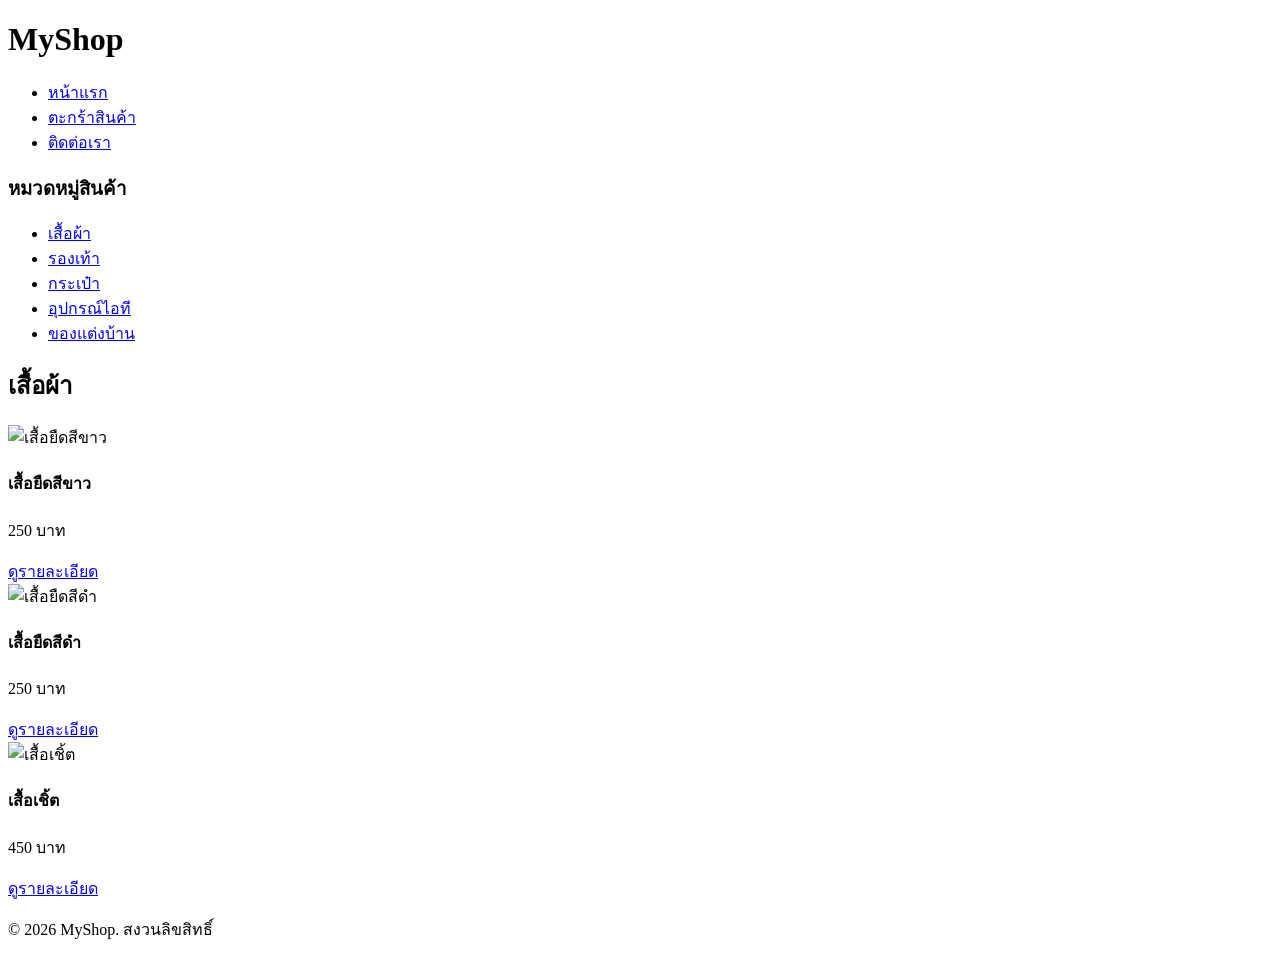
==== งานเขียนเว็บขายของ/cart.html @ 63485786 "Add files via upload" ====
<!DOCTYPE html>
<html lang="th">
<head>
  <meta charset="UTF-8">
  <title>ร้านค้าออนไลน์ - หน้าแรก</title>
  <link rel="stylesheet" href="css/style.css">
</head>
<body>

  <header class="site-header">
    <h1>MyShop</h1>
  </header>

  <nav class="top-menu">
    <ul>
      <li><a href="index.html">หน้าแรก</a></li>
      <li><a href="cart.html">ตะกร้าสินค้า</a></li>
      <li><a href="contact.html">ติดต่อเรา</a></li>
    </ul>
  </nav>

  <div class="wrapper">
    <aside class="side-menu">
      <h3>หมวดหมู่สินค้า</h3>
      <ul>
        <li><a href="#clothes">เสื้อผ้า</a></li>
        <li><a href="#shoes">รองเท้า</a></li>
        <li><a href="#bags">กระเป๋า</a></li>
        <li><a href="#it">อุปกรณ์ไอที</a></li>
        <li><a href="#home">ของแต่งบ้าน</a></li>
      </ul>
    </aside>

    <main class="content">

      <section id="clothes" class="category">
        <h2>เสื้อผ้า</h2>

        <div class="product-card">
          <img src="images/shirt1.jpg" alt="เสื้อยืดสีขาว">
          <h4>เสื้อยืดสีขาว</h4>
          <p class="price">250 บาท</p>
          <a href="product-detail-1.html" class="btn-detail">ดูรายละเอียด</a>
        </div>

        <div class="product-card">
          <img src="images/shirt2.jpg" alt="เสื้อยืดสีดำ">
          <h4>เสื้อยืดสีดำ</h4>
          <p class="price">250 บาท</p>
          <a href="product-detail-2.html" class="btn-detail">ดูรายละเอียด</a>
        </div>

        <div class="product-card">
          <img src="images/shirt3.jpg" alt="เสื้อเชิ้ต">
          <h4>เสื้อเชิ้ต</h4>
          <p class="price">450 บาท</p>
          <a href="product-detail-3.html" class="btn-detail">ดูรายละเอียด</a>
        </div>

        <div class="clearfix"></div>
      </section>

      <!-- ทำซ้ำ <section> แบบเดียวกันสำหรับ shoes, bags, it, home -->

    </main>
  </div>

  <footer class="site-footer">
    <p>&copy; 2026 MyShop. สงวนลิขสิทธิ์</p>
  </footer>

</body>
</html>
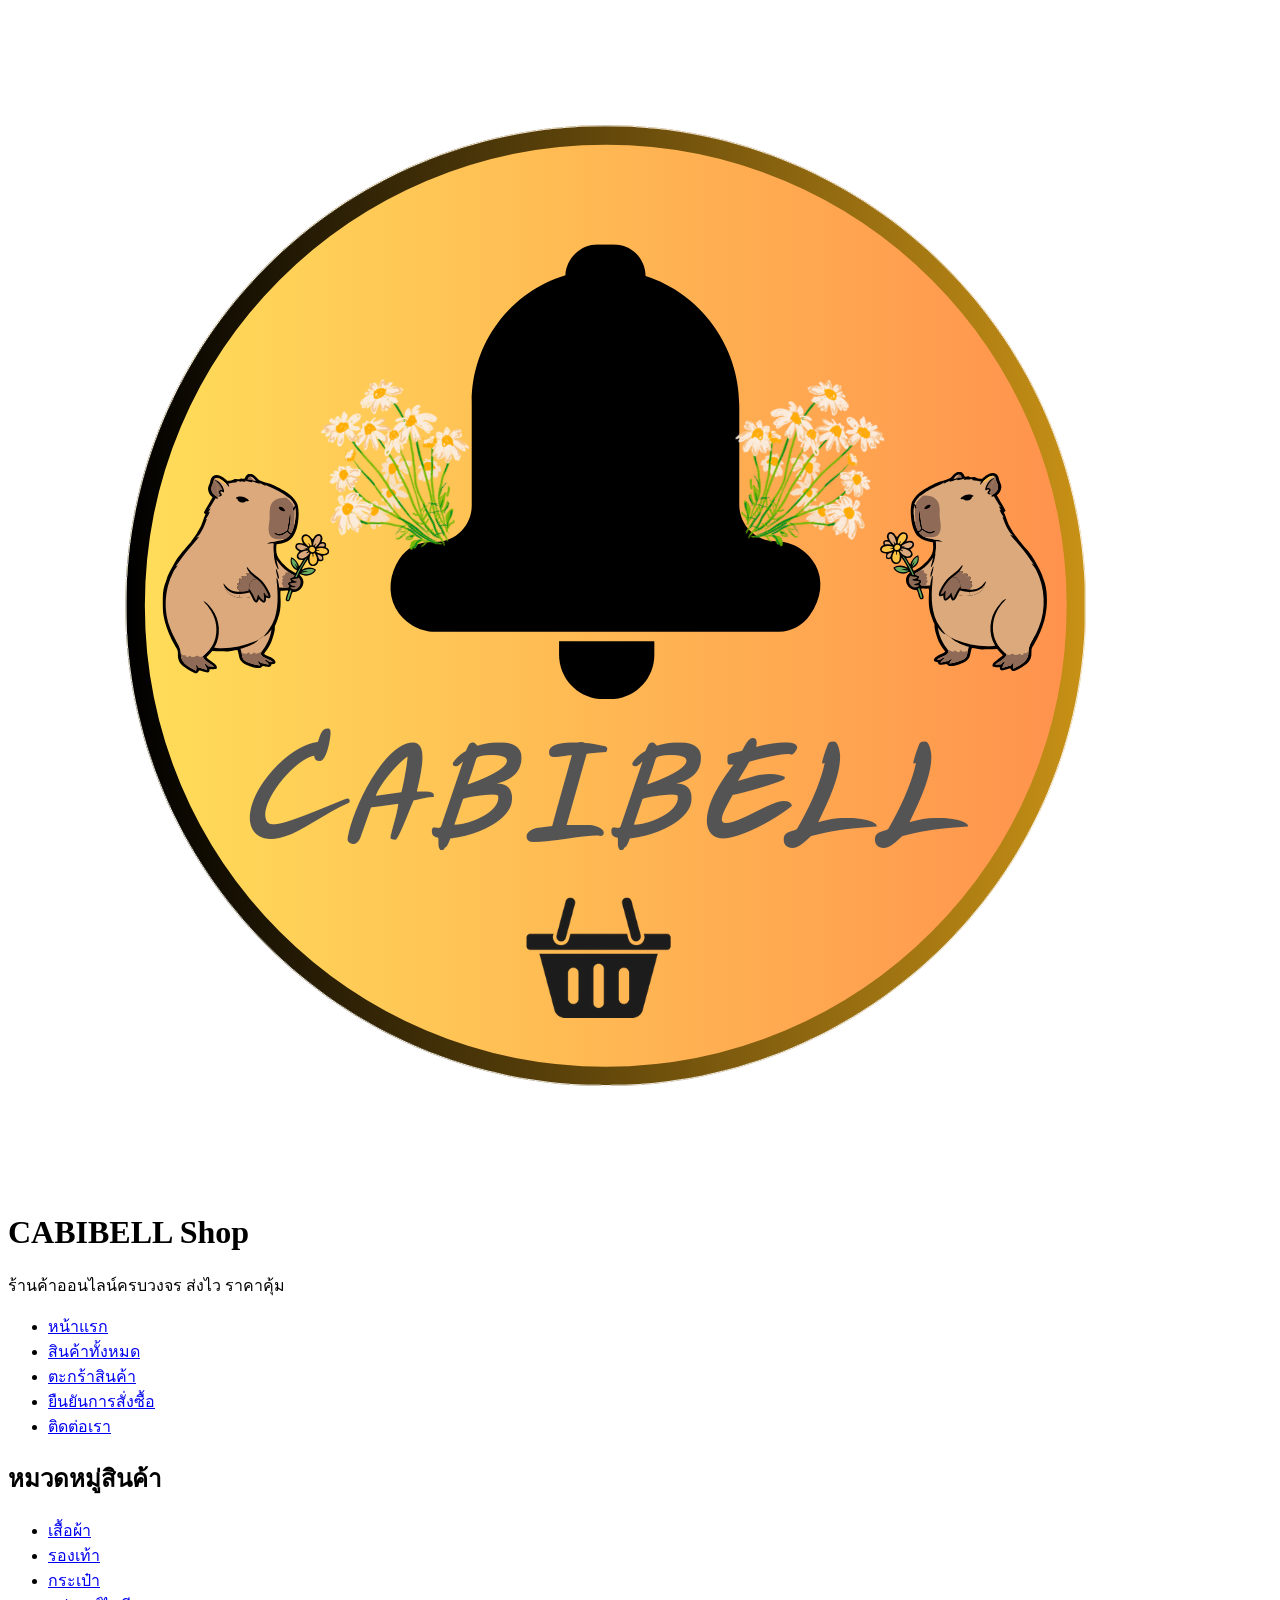
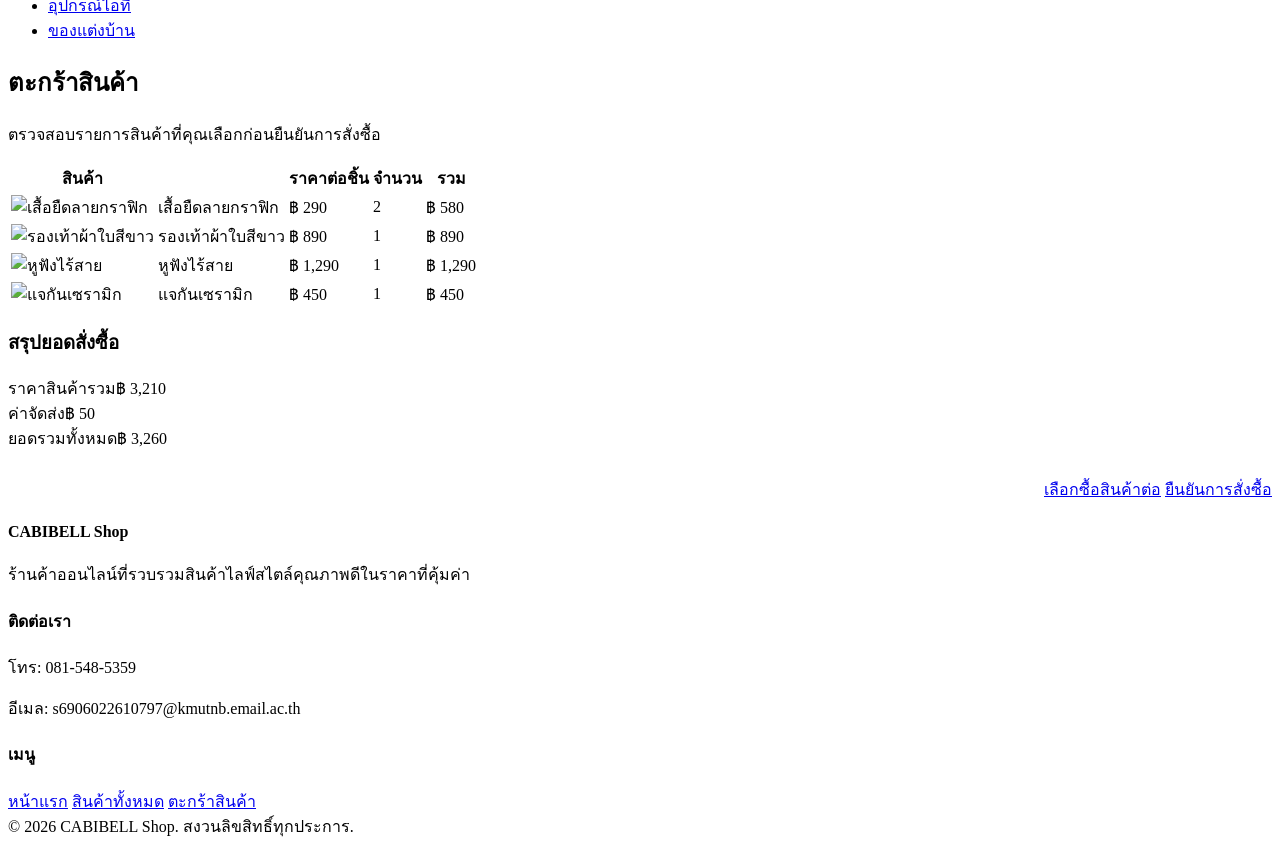
==== commit 44602e07: "Add files via upload" ====
--- a/งานเขียนเว็บขายของ/cart.html
+++ b/งานเขียนเว็บขายของ/cart.html
@@ -1,73 +1,130 @@
-<!DOCTYPE html>
-<html lang="th">
-<head>
-  <meta charset="UTF-8">
-  <title>ร้านค้าออนไลน์ - หน้าแรก</title>
-  <link rel="stylesheet" href="css/style.css">
-</head>
-<body>
-
-  <header class="site-header">
-    <h1>MyShop</h1>
-  </header>
-
-  <nav class="top-menu">
-    <ul>
-      <li><a href="index.html">หน้าแรก</a></li>
-      <li><a href="cart.html">ตะกร้าสินค้า</a></li>
-      <li><a href="contact.html">ติดต่อเรา</a></li>
-    </ul>
-  </nav>
-
-  <div class="wrapper">
-    <aside class="side-menu">
-      <h3>หมวดหมู่สินค้า</h3>
-      <ul>
-        <li><a href="#clothes">เสื้อผ้า</a></li>
-        <li><a href="#shoes">รองเท้า</a></li>
-        <li><a href="#bags">กระเป๋า</a></li>
-        <li><a href="#it">อุปกรณ์ไอที</a></li>
-        <li><a href="#home">ของแต่งบ้าน</a></li>
-      </ul>
-    </aside>
-
-    <main class="content">
-
-      <section id="clothes" class="category">
-        <h2>เสื้อผ้า</h2>
-
-        <div class="product-card">
-          <img src="images/shirt1.jpg" alt="เสื้อยืดสีขาว">
-          <h4>เสื้อยืดสีขาว</h4>
-          <p class="price">250 บาท</p>
-          <a href="product-detail-1.html" class="btn-detail">ดูรายละเอียด</a>
-        </div>
-
-        <div class="product-card">
-          <img src="images/shirt2.jpg" alt="เสื้อยืดสีดำ">
-          <h4>เสื้อยืดสีดำ</h4>
-          <p class="price">250 บาท</p>
-          <a href="product-detail-2.html" class="btn-detail">ดูรายละเอียด</a>
-        </div>
-
-        <div class="product-card">
-          <img src="images/shirt3.jpg" alt="เสื้อเชิ้ต">
-          <h4>เสื้อเชิ้ต</h4>
-          <p class="price">450 บาท</p>
-          <a href="product-detail-3.html" class="btn-detail">ดูรายละเอียด</a>
-        </div>
-
-        <div class="clearfix"></div>
-      </section>
-
-      <!-- ทำซ้ำ <section> แบบเดียวกันสำหรับ shoes, bags, it, home -->
-
-    </main>
-  </div>
-
-  <footer class="site-footer">
-    <p>&copy; 2026 MyShop. สงวนลิขสิทธิ์</p>
-  </footer>
-
-</body>
-</html>
+<!DOCTYPE html>
+<html lang="th">
+<head>
+<meta charset="UTF-8">
+<meta name="viewport" content="width=device-width, initial-scale=1.0">
+<title>CABIBELL Shop | ตะกร้าสินค้า</title>
+<link rel="stylesheet" href="css/style.css">
+</head>
+<body>
+
+  <!-- ========== HEADER ========== -->
+  <header id="header" class="clearfix">
+    <div class="logo-box"><img src="1785574333892.png" alt="CABIBELL Shop Logo"></div>
+    <div class="shop-name">
+      <h1>CABIBELL Shop</h1>
+      <p>ร้านค้าออนไลน์ครบวงจร ส่งไว ราคาคุ้ม</p>
+    </div>
+  </header>
+
+  <!-- ========== TOP MENU ========== -->
+  <nav id="top-menu">
+    <ul class="clearfix">
+      <li><a href="index.html">หน้าแรก</a></li>
+      <li><a href="products.html">สินค้าทั้งหมด</a></li>
+      <li><a href="cart.html">ตะกร้าสินค้า</a></li>
+      <li><a href="confirm.html">ยืนยันการสั่งซื้อ</a></li>
+      <li><a href="#footer">ติดต่อเรา</a></li>
+    </ul>
+  </nav>
+
+  <!-- ========== MAIN WRAPPER: SIDE MENU + CONTENT ========== -->
+  <div id="main-wrapper" class="clearfix">
+
+    <!-- ---- SIDE MENU ---- -->
+    <aside id="side-menu">
+      <h2>หมวดหมู่สินค้า</h2>
+      <ul>
+        <li><a href="products.html#clothing">เสื้อผ้า</a></li>
+        <li><a href="products.html#shoes">รองเท้า</a></li>
+        <li><a href="products.html#bags">กระเป๋า</a></li>
+        <li><a href="products.html#gadgets">อุปกรณ์ไอที</a></li>
+        <li><a href="products.html#home">ของแต่งบ้าน</a></li>
+      </ul>
+    </aside>
+
+    <!-- ---- CONTENT ---- -->
+    <main id="content">
+      <h2 class="page-title">ตะกร้าสินค้า</h2>
+      <p class="page-desc">ตรวจสอบรายการสินค้าที่คุณเลือกก่อนยืนยันการสั่งซื้อ</p>
+
+      <table class="cart-table">
+        <thead>
+          <tr>
+            <th>สินค้า</th>
+            <th></th>
+            <th class="text-right">ราคาต่อชิ้น</th>
+            <th class="text-right">จำนวน</th>
+            <th class="text-right">รวม</th>
+          </tr>
+        </thead>
+        <tbody>
+          <tr>
+            <td class="col-image"><img src="เสื้อยืดลายกราฟิก.webp" alt="เสื้อยืดลายกราฟิก"></td>
+            <td>เสื้อยืดลายกราฟิก</td>
+            <td class="text-right">฿ 290</td>
+            <td class="text-right">2</td>
+            <td class="text-right">฿ 580</td>
+          </tr>
+          <tr>
+            <td class="col-image"><img src="รองเท้าผ้าใบสีขาว.jpg" alt="รองเท้าผ้าใบสีขาว"></td>
+            <td>รองเท้าผ้าใบสีขาว</td>
+            <td class="text-right">฿ 890</td>
+            <td class="text-right">1</td>
+            <td class="text-right">฿ 890</td>
+          </tr>
+          <tr>
+            <td class="col-image"><img src="หูฟังไร้สาย.webp" alt="หูฟังไร้สาย"></td>
+            <td>หูฟังไร้สาย</td>
+            <td class="text-right">฿ 1,290</td>
+            <td class="text-right">1</td>
+            <td class="text-right">฿ 1,290</td>
+          </tr>
+          <tr>
+            <td class="col-image"><img src="แจกันเซรามิก.webp" alt="แจกันเซรามิก"></td>
+            <td>แจกันเซรามิก</td>
+            <td class="text-right">฿ 450</td>
+            <td class="text-right">1</td>
+            <td class="text-right">฿ 450</td>
+          </tr>
+        </tbody>
+      </table>
+
+      <div class="cart-summary">
+        <h3>สรุปยอดสั่งซื้อ</h3>
+        <div class="row"><span>ราคาสินค้ารวม</span><span>฿ 3,210</span></div>
+        <div class="row"><span>ค่าจัดส่ง</span><span>฿ 50</span></div>
+        <div class="row total"><span>ยอดรวมทั้งหมด</span><span>฿ 3,260</span></div>
+      </div>
+
+      <p style="clear: both; text-align: right; padding-top: 10px;">
+        <a href="products.html" class="btn-secondary">เลือกซื้อสินค้าต่อ</a>
+        <a href="confirm.html" class="btn-primary">ยืนยันการสั่งซื้อ</a>
+      </p>
+
+    </main>
+
+  </div>
+
+  <!-- ========== FOOTER ========== -->
+  <footer id="footer">
+    <div class="footer-col">
+      <h4>CABIBELL Shop</h4>
+      <p>ร้านค้าออนไลน์ที่รวบรวมสินค้าไลฟ์สไตล์คุณภาพดีในราคาที่คุ้มค่า</p>
+    </div>
+    <div class="footer-col">
+      <h4>ติดต่อเรา</h4>
+      <p>โทร: 081-548-5359</p>
+      <p>อีเมล: s6906022610797@kmutnb.email.ac.th</p>
+    </div>
+    <div class="footer-col">
+      <h4>เมนู</h4>
+      <a href="index.html">หน้าแรก</a>
+      <a href="products.html">สินค้าทั้งหมด</a>
+      <a href="cart.html">ตะกร้าสินค้า</a>
+    </div>
+    <div class="copyright">&copy; 2026 CABIBELL Shop. สงวนลิขสิทธิ์ทุกประการ.</div>
+  </footer>
+
+</body>
+</html>
